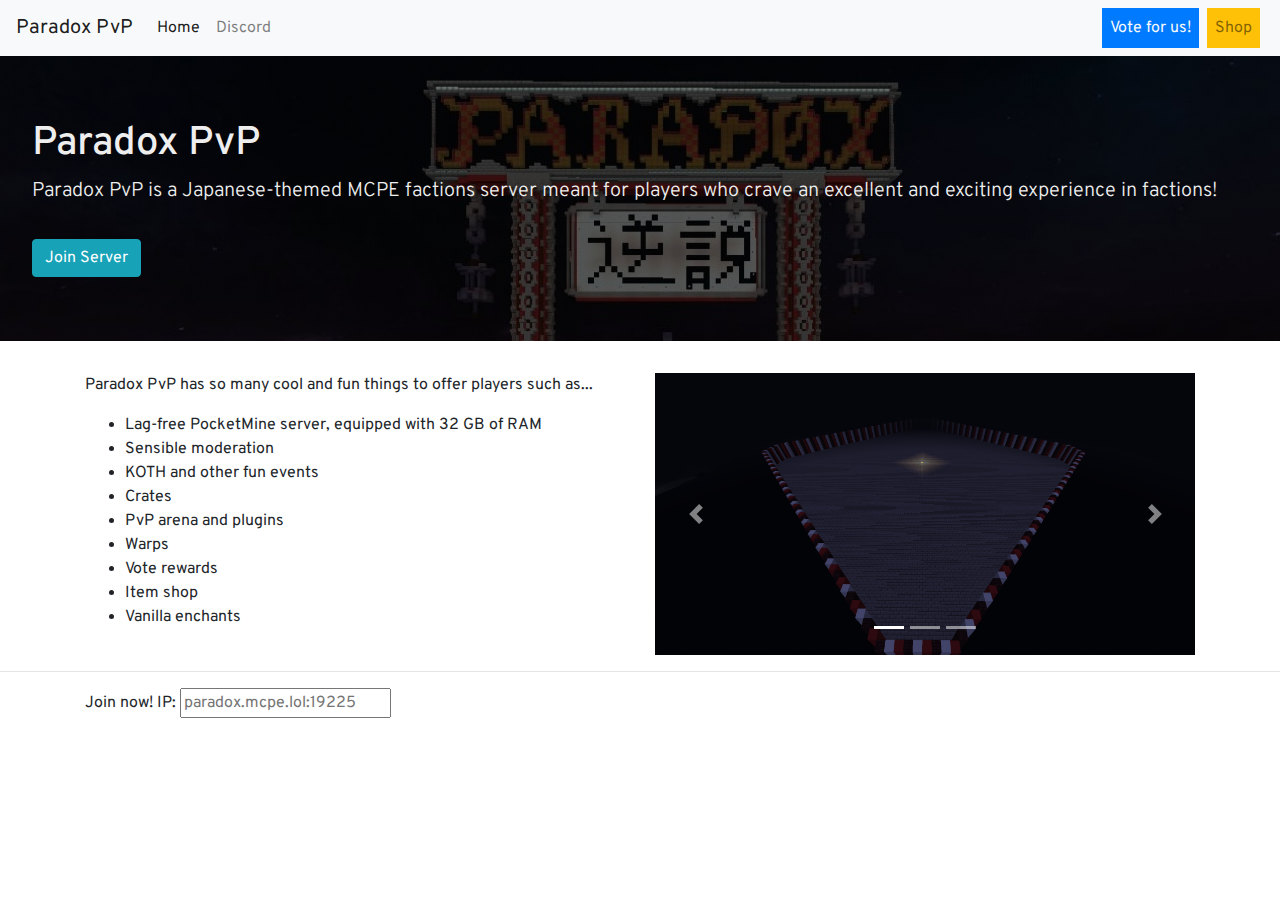
==== main.html @ 550ad444 "init" ====
<!DOCTYPE html>
<html lang="en">
<head>
    <title>Paradox PvP - Home</title>
    <meta charset="utf-8">
    <meta name="viewport" content="width=device-width, initial-scale=1">
    <link rel="stylesheet" href="https://cdn.jsdelivr.net/npm/bootstrap@4.6.1/dist/css/bootstrap.min.css">
    <link rel="stylesheet" href="main.css">
    <script src="https://cdn.jsdelivr.net/npm/jquery@3.6.0/dist/jquery.slim.min.js"></script>
    <script src="https://cdn.jsdelivr.net/npm/popper.js@1.16.1/dist/umd/popper.min.js"></script>
    <script src="https://cdn.jsdelivr.net/npm/bootstrap@4.6.1/dist/js/bootstrap.bundle.min.js"></script> </head>
<body>
<div class="navbar navbar-expand-sm navbar-light bg-light">
    <a class="navbar-brand" href="#">Paradox PvP</a>
    <ul class="navbar-nav mr-auto">
        <li class="nav-item active">
            <a class="nav-link" href="#">Home</a>
        </li>
        <li class="nav-item">
            <a class="nav-link" href="https://discord.gg/vrESCyEpDR">Discord</a>
        </li>
    </ul>
    <ul class="navbar-nav flex-nowrap ms-auto">
        <li class="nav-item px-1">
            <a class="nav-link bg-primary text-light" href="https://minecraftpocket-servers.com/server/116769/vote/">Vote for us!</a>
        </li>
        <li class="nav-item px-1">
            <a class="nav-link bg-warning" href="https://paradoxpvp.tebex.io/category/2065035">Shop</a>
        </li>
    </ul>
</div>
<div class="jumbotron" id="mainjumbotron">
    <h1>Paradox PvP</h1>
    <p class="lead">Paradox PvP is a Japanese-themed MCPE factions server meant for players who crave an excellent and exciting experience in factions!</p>
    <hr>
    <div class="btn btn-info" data-toggle="modal" data-target="#ipModal">Join Server</div>
</div>

<div class="modal fade" id="ipModal" role="dialog">
    <div class="modal-dialog modal-lg">
        <div class="modal-content">
            <div class="modal-header">
                <h4>Paradox PvP Server Info</h4>
            </div>
            <div class="modal-body">
                <div class="container">
                    <div class="row">
                        <div class="col-md mr-0">
                            <p>IP:</p>
                            <p>Port:</p>
                        </div>
                        <div class="col-md ml-0">
                            <p><input class="inline-form-control" type="text" placeholder="paradox.mcpe.lol" readonly></p>
                            <p><input class="inline-form-control" type="text" placeholder="19225" readonly></p>
                        </div>
                    </div>
                </div>
            </div>
            <div class="modal-footer">
                <button type="button" class="btn btn-default bg-success text-light" data-dismiss="modal">Gotcha!</button>
            </div>
        </div>
    </div>
</div>

<div class="container">
    <div class="row">
        <div class="col-md">
            <p>Paradox PvP has so many cool and fun things to offer players such as...</p>
            <ul>
                <li>Lag-free PocketMine server, equipped with 32 GB of RAM</li>
                <li>Sensible moderation</li>
                <li>KOTH and other fun events</li>
                <li>Crates</li>
                <li>PvP arena and plugins</li>
                <li>Warps</li>
                <li>Vote rewards</li>
                <li>Item shop</li>
                <li>Vanilla enchants</li>
            </ul>
        </div>
        <div class="col-md">
            <div id="carouselExampleIndicators" class="carousel slide" data-ride="carousel">
                <ol class="carousel-indicators">
                    <li data-target="#carouselExampleIndicators" data-slide-to="0" class="active"></li>
                    <li data-target="#carouselExampleIndicators" data-slide-to="1"></li>
                    <li data-target="#carouselExampleIndicators" data-slide-to="2"></li>
                </ol>
            <div class="carousel-inner">
                    <div class="carousel-item active">
                        <img class="d-block w-100" src="arena.png" alt="Arena">
                    </div>
                    <div class="carousel-item">
                        <img class="d-block w-100" src="arena.png" alt="Spawn">
                    </div>
                    <div class="carousel-item">
                        <img class="d-block w-100" src="arena.png" alt="Shop">
                    </div>
                </div>
                <a class="carousel-control-prev" href="#carouselExampleIndicators" role="button" data-slide="prev">
                    <span class="carousel-control-prev-icon" aria-hidden="true"></span>
                    <span class="sr-only">Previous</span>
                </a>
                <a class="carousel-control-next" href="#carouselExampleIndicators" role="button" data-slide="next">
                    <span class="carousel-control-next-icon" aria-hidden="true"></span>
                    <span class="sr-only">Next</span>
                </a>
            </div>
        </div>
    </div>
</div>
<hr>
<div class="container">
    <p>Join now! IP: <input class="inline-form-control" type="text" placeholder="paradox.mcpe.lol:19225" readonly></p>
</div>
</body>
</html>
---- main.css ----
@import url('https://fonts.googleapis.com/css2?family=Overpass:ital,wght@0,400;0,700;1,400;1,700&display=swap');body {
    font-family: "Overpass";
    
}
#mainjumbotron {
    background: linear-gradient(rgba(0, 0, 0, 0.5), rgba(0, 0, 0, 0.5)), url("map.jpg");
    background-position: center bottom;
    color: #eeeeee;
    background-attachment: fixed;
    border-radius: 0!important;
}

footer {
    position: absolute;
    bottom: 0;
    height: 100px;
    width: 100%;
  }
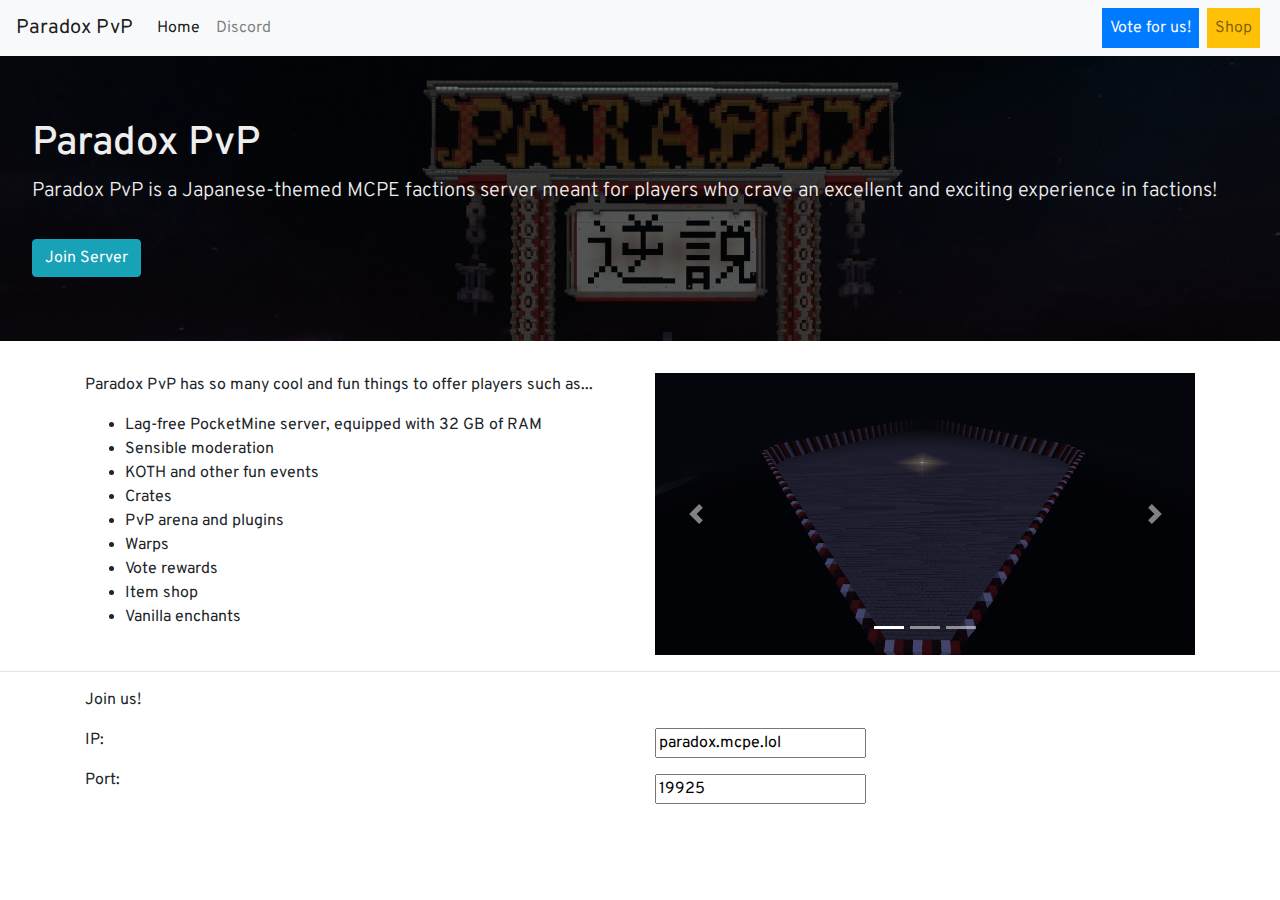
==== commit fa7ed1a0: "." ====
--- a/main.html
+++ b/main.html
@@ -50,8 +50,8 @@
                             <p>Port:</p>
                         </div>
                         <div class="col-md ml-0">
-                            <p><input class="inline-form-control" type="text" placeholder="paradox.mcpe.lol" readonly></p>
-                            <p><input class="inline-form-control" type="text" placeholder="19225" readonly></p>
+                            <p><input readonly type="text" value="paradox.mcpe.lol"></p>
+                            <p><input readonly type="text" value="19925"></p>
                         </div>
                     </div>
                 </div>
@@ -111,7 +111,17 @@
 </div>
 <hr>
 <div class="container">
-    <p>Join now! IP: <input class="inline-form-control" type="text" placeholder="paradox.mcpe.lol:19225" readonly></p>
+    <p>Join us!</p>
+    <div class="row">
+        <div class="col-md mr-0">
+            <p>IP:</p>
+            <p>Port:</p>
+        </div>
+        <div class="col-md ml-0">
+            <p><input readonly type="text" value="paradox.mcpe.lol"></p>
+            <p><input readonly type="text" value="19925"></p>
+        </div>
+    </div>
 </div>
 </body>
 </html>
